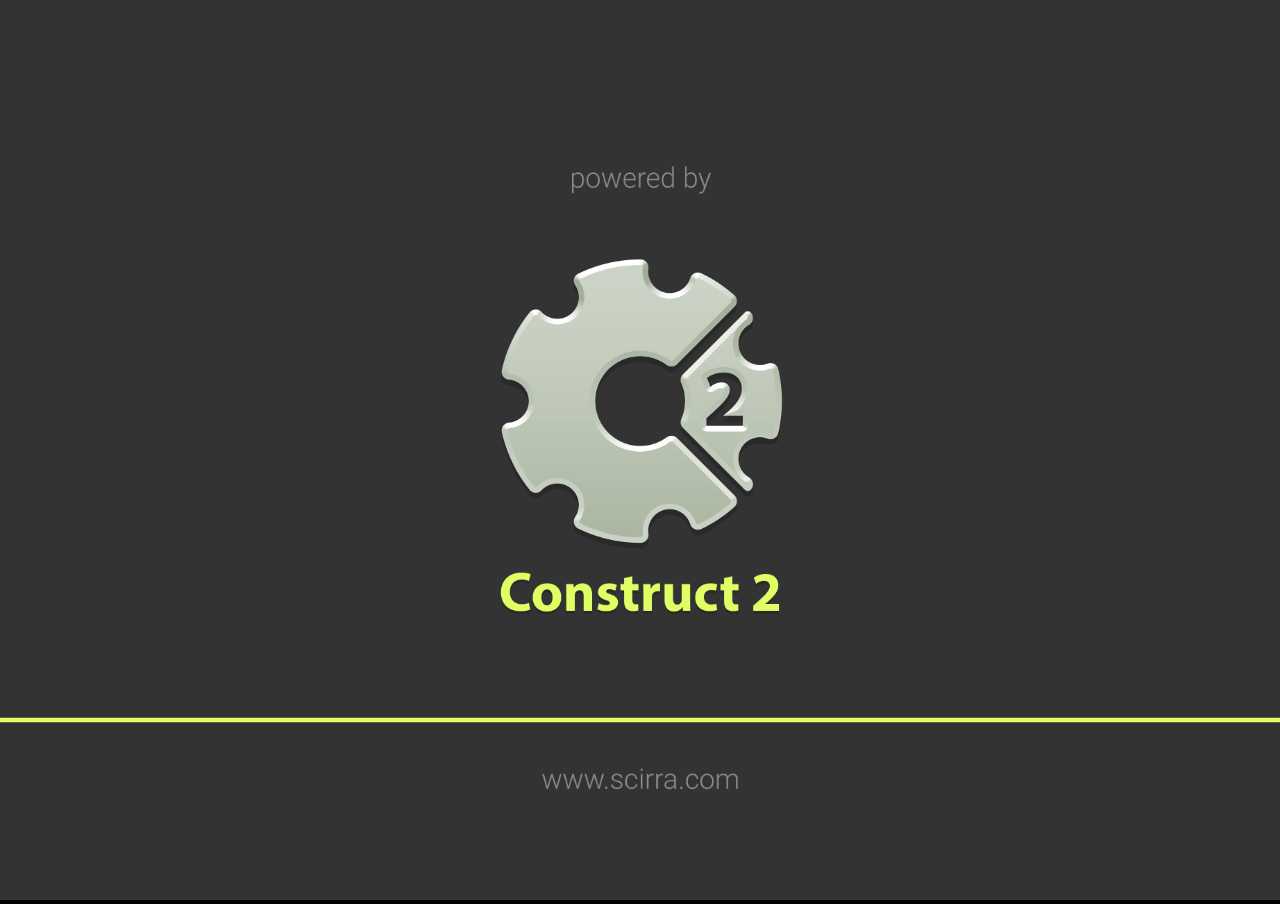
==== index.html @ 12675a40 "init commit" ====
﻿<!DOCTYPE html>
<html>
<head>
    <meta charset="UTF-8" />
	<meta http-equiv="X-UA-Compatible" content="IE=edge,chrome=1" />
	<title>tycoon1609</title>
	
	<!-- Standardised web app manifest -->
	<link rel="manifest" href="appmanifest.json" />
	
	<!-- Allow fullscreen mode on iOS devices. (These are Apple specific meta tags.) -->
	<meta name="viewport" content="width=device-width, initial-scale=1.0, maximum-scale=1.0, minimum-scale=1.0, user-scalable=no, minimal-ui" />
	<meta name="apple-mobile-web-app-capable" content="yes" />
	<meta name="apple-mobile-web-app-status-bar-style" content="black" />
	<link rel="apple-touch-icon" sizes="256x256" href="icon-256.png" />
	<meta name="HandheldFriendly" content="true" />
	
	<!-- Chrome for Android web app tags -->
	<meta name="mobile-web-app-capable" content="yes" />
	<link rel="shortcut icon" sizes="256x256" href="icon-256.png" />

    <!-- All margins and padding must be zero for the canvas to fill the screen. -->
	<style type="text/css">
		* {
			padding: 0;
			margin: 0;
		}
		html, body {
			background: #000;
			color: #fff;
			overflow: hidden;
			touch-action: none;
			-ms-touch-action: none;
		}
		canvas {
			touch-action-delay: none;
			touch-action: none;
			-ms-touch-action: none;
		}
    </style>
	

</head> 
 
<body> 
	<div id="fb-root"></div>
	
	<script>
	// Issue a warning if trying to preview an exported project on disk.
	(function(){
		// Check for running exported on file protocol
		if (window.location.protocol.substr(0, 4) === "file")
		{
			alert("Exported games won't work until you upload them. (When running on the file:/// protocol, browsers block many features from working for security reasons.)");
		}
	})();
	</script>
	
	<!-- The canvas must be inside a div called c2canvasdiv -->
	<div id="c2canvasdiv">
	
		<!-- The canvas the project will render to.  If you change its ID, don't forget to change the
		ID the runtime looks for in the jQuery events above (ready() and cr_sizeCanvas()). -->
		<canvas id="c2canvas" width="1080" height="1920">
			<!-- This text is displayed if the visitor's browser does not support HTML5.
			You can change it, but it is a good idea to link to a description of a browser
			and provide some links to download some popular HTML5-compatible browsers. -->
			<h1>Your browser does not appear to support HTML5.  Try upgrading your browser to the latest version.  <a href="http://www.whatbrowser.org">What is a browser?</a>
			<br/><br/><a href="http://www.microsoft.com/windows/internet-explorer/default.aspx">Microsoft Internet Explorer</a><br/>
			<a href="http://www.mozilla.com/firefox/">Mozilla Firefox</a><br/>
			<a href="http://www.google.com/chrome/">Google Chrome</a><br/>
			<a href="http://www.apple.com/safari/download/">Apple Safari</a></h1>
		</canvas>
		
	</div>
	
	<!-- Pages load faster with scripts at the bottom -->
	
	<!-- Construct 2 exported games require jQuery. -->
	<script src="jquery-3.4.1.min.js"></script>

	<script src="firebase.js"></script>
	<script src="chance.min.js"></script>

	
    <!-- The runtime script.  You can rename it, but don't forget to rename the reference here as well.
    This file will have been minified and obfuscated if you enabled "Minify script" during export. -->
	<script src="c2runtime.js"></script>

    <script>
		// Start the Construct 2 project running on window load.
		jQuery(document).ready(function ()
		{			
			// Create new runtime using the c2canvas
			cr_createRuntime("c2canvas");
		});
		
		// Pause and resume on page becoming visible/invisible
		function onVisibilityChanged() {
			if (document.hidden || document.mozHidden || document.webkitHidden || document.msHidden)
				cr_setSuspended(true);
			else
				cr_setSuspended(false);
		};
		
		document.addEventListener("visibilitychange", onVisibilityChanged, false);
		document.addEventListener("mozvisibilitychange", onVisibilityChanged, false);
		document.addEventListener("webkitvisibilitychange", onVisibilityChanged, false);
		document.addEventListener("msvisibilitychange", onVisibilityChanged, false);
		
		function OnRegisterSWError(e)
		{
			console.warn("Failed to register service worker: ", e);
		};
		
		// Runtime calls this global method when ready to start caching (i.e. after startup).
		// This registers the service worker which caches resources for offline support.
		window.C2_RegisterSW = function C2_RegisterSW()
		{
			if (!navigator.serviceWorker)
				return;		// no SW support, ignore call
			
			try {
				navigator.serviceWorker.register("sw.js", { scope: "./" })
				.then(function (reg)
				{
					console.log("Registered service worker on " + reg.scope);
				})
				.catch(OnRegisterSWError);
			}
			catch (e)
			{
				OnRegisterSWError(e);
			}
		};
    </script>
</body> 
</html>
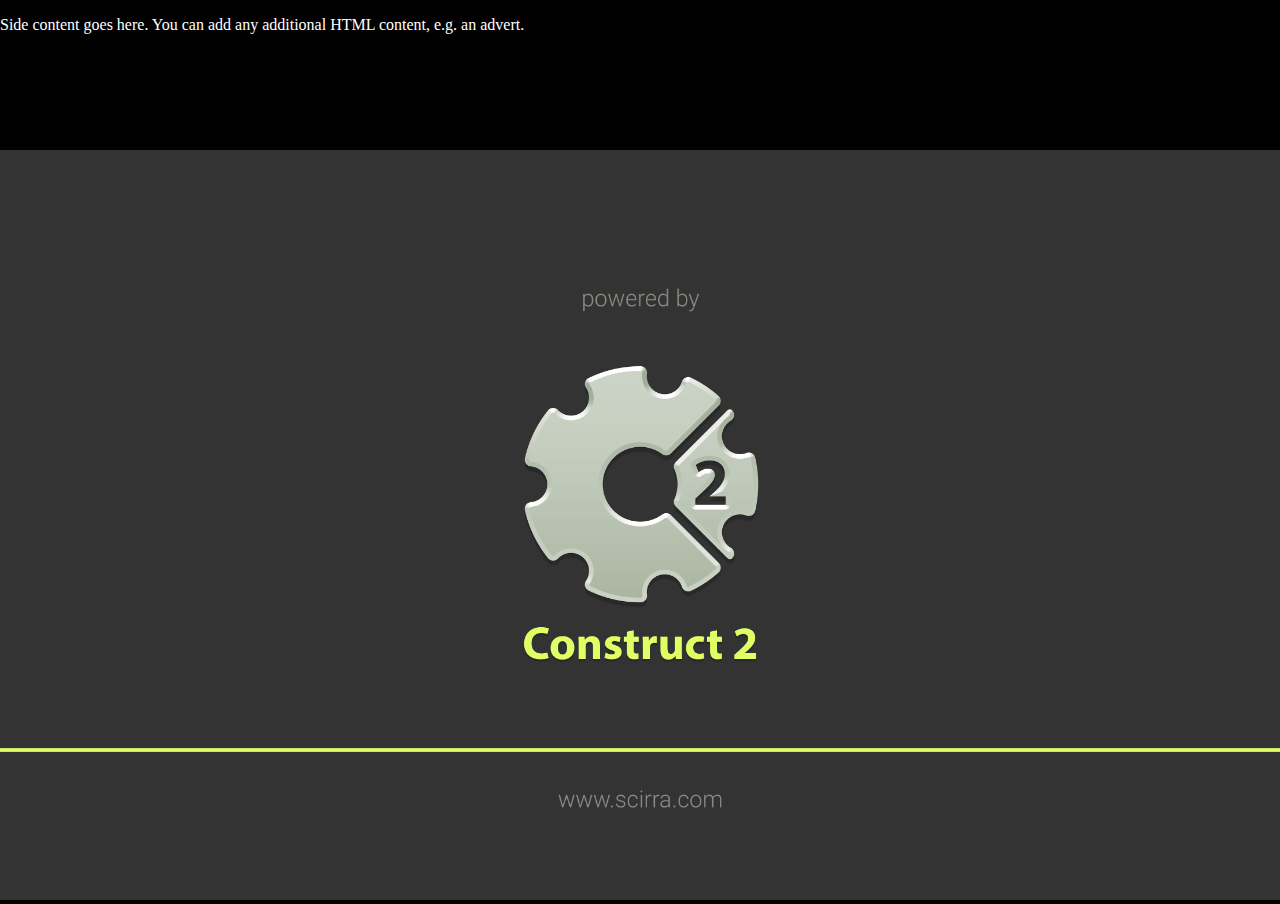
==== commit 938c32d3: "seks1" ====
--- a/index.html
+++ b/index.html
@@ -1,15 +1,15 @@
 ﻿<!DOCTYPE html>
-<html>
+<html manifest="offline.appcache">
 <head>
     <meta charset="UTF-8" />
+	
+	<!-- This ensures the canvas works on IE9+.  Don't remove it! -->
 	<meta http-equiv="X-UA-Compatible" content="IE=edge,chrome=1" />
-	<title>tycoon1609</title>
 	
 	<!-- Standardised web app manifest -->
 	<link rel="manifest" href="appmanifest.json" />
 	
 	<!-- Allow fullscreen mode on iOS devices. (These are Apple specific meta tags.) -->
-	<meta name="viewport" content="width=device-width, initial-scale=1.0, maximum-scale=1.0, minimum-scale=1.0, user-scalable=no, minimal-ui" />
 	<meta name="apple-mobile-web-app-capable" content="yes" />
 	<meta name="apple-mobile-web-app-status-bar-style" content="black" />
 	<link rel="apple-touch-icon" sizes="256x256" href="icon-256.png" />
@@ -18,121 +18,96 @@
 	<!-- Chrome for Android web app tags -->
 	<meta name="mobile-web-app-capable" content="yes" />
 	<link rel="shortcut icon" sizes="256x256" href="icon-256.png" />
-
-    <!-- All margins and padding must be zero for the canvas to fill the screen. -->
+	
+	<title>Yocom</title>
+	<!-- Note: running this exported project from disk may not work exactly like preview, since browsers block some features on the file:// protocol.  Once you've uploaded it to a server, it should work OK. -->
+	
 	<style type="text/css">
-		* {
+		body
+		{
+			background-color: black;
+			color: white;
+			margin: 0;
 			padding: 0;
-			margin: 0;
+			overflow: hidden;
 		}
-		html, body {
-			background: #000;
-			color: #fff;
-			overflow: hidden;
-			touch-action: none;
-			-ms-touch-action: none;
+		
+		#side
+		{
+			height: 150px;
+			position: absolute;
+			left: 0px;
+			right: 0px;
 		}
-		canvas {
-			touch-action-delay: none;
-			touch-action: none;
-			-ms-touch-action: none;
+		
+		#main
+		{
+			position: absolute;
+			left: 0px;
+			top: 150px;
+			bottom: 0px;
+			right: 0px;
 		}
-    </style>
-	
-
+		
+		iframe
+		{
+			border: none;
+		}
+	</style>
 </head> 
  
-<body> 
-	<div id="fb-root"></div>
+<body>
+	<script src="jquery-2.1.1.min.js"></script>
 	
 	<script>
+	var side_size = 150;
+	
 	// Issue a warning if trying to preview an exported project on disk.
 	(function(){
 		// Check for running exported on file protocol
 		if (window.location.protocol.substr(0, 4) === "file")
 		{
-			alert("Exported games won't work until you upload them. (When running on the file:/// protocol, browsers block many features from working for security reasons.)");
+			alert("Exported games won't work until you upload them.");
 		}
 	})();
+	
+	function size_iframe()
+	{
+		var w = jQuery(window).width();
+		var h = jQuery(window).height() - side_size;
+		jQuery("iframe").width(w).height(h);
+	};
+	
+	jQuery(document).ready(size_iframe);
+	jQuery(window).resize(size_iframe);
+	
+	// Runtime calls this global method when ready to start caching (i.e. after startup).
+	// This registers the service worker which caches resources for offline support.
+	window.C2_RegisterSW = function C2_RegisterSW()
+	{
+		if (!navigator.serviceWorker)
+			return;		// no SW support, ignore call
+		
+		try {
+			navigator.serviceWorker.register("sw.js", { scope: "./" })
+			.then(function (reg)
+			{
+				console.log("Registered service worker on " + reg.scope);
+			})
+			.catch(OnRegisterSWError);
+		}
+		catch (e)
+		{
+			OnRegisterSWError(e);
+		}
+	};
 	</script>
 	
-	<!-- The canvas must be inside a div called c2canvasdiv -->
-	<div id="c2canvasdiv">
-	
-		<!-- The canvas the project will render to.  If you change its ID, don't forget to change the
-		ID the runtime looks for in the jQuery events above (ready() and cr_sizeCanvas()). -->
-		<canvas id="c2canvas" width="1080" height="1920">
-			<!-- This text is displayed if the visitor's browser does not support HTML5.
-			You can change it, but it is a good idea to link to a description of a browser
-			and provide some links to download some popular HTML5-compatible browsers. -->
-			<h1>Your browser does not appear to support HTML5.  Try upgrading your browser to the latest version.  <a href="http://www.whatbrowser.org">What is a browser?</a>
-			<br/><br/><a href="http://www.microsoft.com/windows/internet-explorer/default.aspx">Microsoft Internet Explorer</a><br/>
-			<a href="http://www.mozilla.com/firefox/">Mozilla Firefox</a><br/>
-			<a href="http://www.google.com/chrome/">Google Chrome</a><br/>
-			<a href="http://www.apple.com/safari/download/">Apple Safari</a></h1>
-		</canvas>
-		
+	<div id="side">
+		<p>Side content goes here. You can add any additional HTML content, e.g. an advert.</p>
 	</div>
-	
-	<!-- Pages load faster with scripts at the bottom -->
-	
-	<!-- Construct 2 exported games require jQuery. -->
-	<script src="jquery-3.4.1.min.js"></script>
-
-	<script src="firebase.js"></script>
-	<script src="chance.min.js"></script>
-
-	
-    <!-- The runtime script.  You can rename it, but don't forget to rename the reference here as well.
-    This file will have been minified and obfuscated if you enabled "Minify script" during export. -->
-	<script src="c2runtime.js"></script>
-
-    <script>
-		// Start the Construct 2 project running on window load.
-		jQuery(document).ready(function ()
-		{			
-			// Create new runtime using the c2canvas
-			cr_createRuntime("c2canvas");
-		});
-		
-		// Pause and resume on page becoming visible/invisible
-		function onVisibilityChanged() {
-			if (document.hidden || document.mozHidden || document.webkitHidden || document.msHidden)
-				cr_setSuspended(true);
-			else
-				cr_setSuspended(false);
-		};
-		
-		document.addEventListener("visibilitychange", onVisibilityChanged, false);
-		document.addEventListener("mozvisibilitychange", onVisibilityChanged, false);
-		document.addEventListener("webkitvisibilitychange", onVisibilityChanged, false);
-		document.addEventListener("msvisibilitychange", onVisibilityChanged, false);
-		
-		function OnRegisterSWError(e)
-		{
-			console.warn("Failed to register service worker: ", e);
-		};
-		
-		// Runtime calls this global method when ready to start caching (i.e. after startup).
-		// This registers the service worker which caches resources for offline support.
-		window.C2_RegisterSW = function C2_RegisterSW()
-		{
-			if (!navigator.serviceWorker)
-				return;		// no SW support, ignore call
-			
-			try {
-				navigator.serviceWorker.register("sw.js", { scope: "./" })
-				.then(function (reg)
-				{
-					console.log("Registered service worker on " + reg.scope);
-				})
-				.catch(OnRegisterSWError);
-			}
-			catch (e)
-			{
-				OnRegisterSWError(e);
-			}
-		};
-    </script>
+	<div id="main">
+		<iframe allowfullscreen="true" src="game.html" scrolling="no" noresize="noresize" />
+	</div>
 </body> 
 </html> 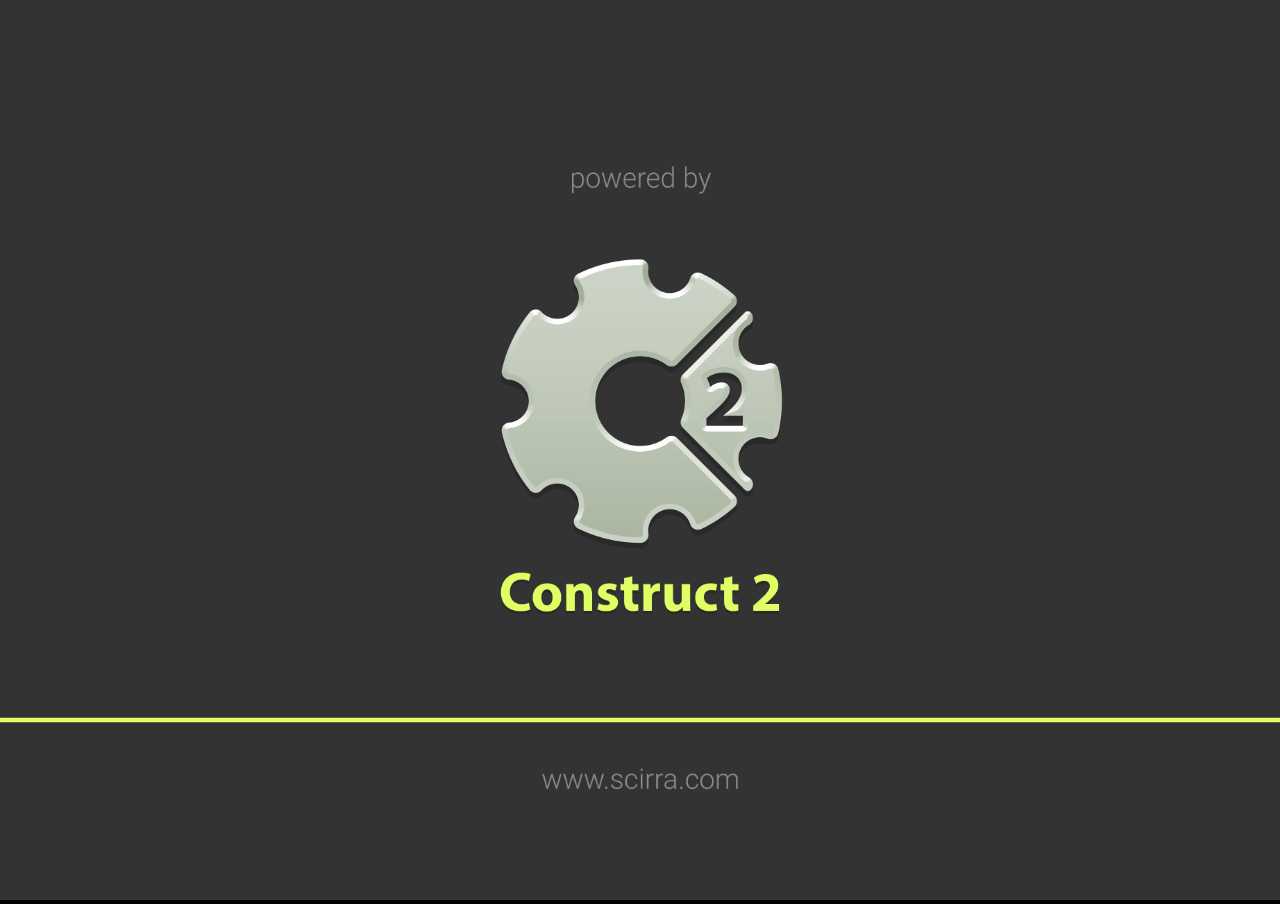
==== commit d3ce46e4: "seks2" ====
--- a/index.html
+++ b/index.html
@@ -2,14 +2,14 @@
 <html manifest="offline.appcache">
 <head>
     <meta charset="UTF-8" />
-	
-	<!-- This ensures the canvas works on IE9+.  Don't remove it! -->
 	<meta http-equiv="X-UA-Compatible" content="IE=edge,chrome=1" />
+	<title>Yocom</title>
 	
 	<!-- Standardised web app manifest -->
 	<link rel="manifest" href="appmanifest.json" />
 	
 	<!-- Allow fullscreen mode on iOS devices. (These are Apple specific meta tags.) -->
+	<meta name="viewport" content="width=device-width, initial-scale=1.0, maximum-scale=1.0, minimum-scale=1.0, user-scalable=no, minimal-ui" />
 	<meta name="apple-mobile-web-app-capable" content="yes" />
 	<meta name="apple-mobile-web-app-status-bar-style" content="black" />
 	<link rel="apple-touch-icon" sizes="256x256" href="icon-256.png" />
@@ -18,96 +18,120 @@
 	<!-- Chrome for Android web app tags -->
 	<meta name="mobile-web-app-capable" content="yes" />
 	<link rel="shortcut icon" sizes="256x256" href="icon-256.png" />
+
+    <!-- All margins and padding must be zero for the canvas to fill the screen. -->
+	<style type="text/css">
+		* {
+			padding: 0;
+			margin: 0;
+		}
+		html, body {
+			background: #000;
+			color: #fff;
+			overflow: hidden;
+			touch-action: none;
+			-ms-touch-action: none;
+		}
+		canvas {
+			touch-action-delay: none;
+			touch-action: none;
+			-ms-touch-action: none;
+		}
+    </style>
 	
-	<title>Yocom</title>
-	<!-- Note: running this exported project from disk may not work exactly like preview, since browsers block some features on the file:// protocol.  Once you've uploaded it to a server, it should work OK. -->
-	
-	<style type="text/css">
-		body
-		{
-			background-color: black;
-			color: white;
-			margin: 0;
-			padding: 0;
-			overflow: hidden;
-		}
-		
-		#side
-		{
-			height: 150px;
-			position: absolute;
-			left: 0px;
-			right: 0px;
-		}
-		
-		#main
-		{
-			position: absolute;
-			left: 0px;
-			top: 150px;
-			bottom: 0px;
-			right: 0px;
-		}
-		
-		iframe
-		{
-			border: none;
-		}
-	</style>
+
 </head> 
  
-<body>
-	<script src="jquery-2.1.1.min.js"></script>
+<body> 
+	<div id="fb-root"></div>
 	
 	<script>
-	var side_size = 150;
-	
 	// Issue a warning if trying to preview an exported project on disk.
 	(function(){
 		// Check for running exported on file protocol
 		if (window.location.protocol.substr(0, 4) === "file")
 		{
-			alert("Exported games won't work until you upload them.");
+			alert("Exported games won't work until you upload them. (When running on the file:/// protocol, browsers block many features from working for security reasons.)");
 		}
 	})();
-	
-	function size_iframe()
-	{
-		var w = jQuery(window).width();
-		var h = jQuery(window).height() - side_size;
-		jQuery("iframe").width(w).height(h);
-	};
-	
-	jQuery(document).ready(size_iframe);
-	jQuery(window).resize(size_iframe);
-	
-	// Runtime calls this global method when ready to start caching (i.e. after startup).
-	// This registers the service worker which caches resources for offline support.
-	window.C2_RegisterSW = function C2_RegisterSW()
-	{
-		if (!navigator.serviceWorker)
-			return;		// no SW support, ignore call
-		
-		try {
-			navigator.serviceWorker.register("sw.js", { scope: "./" })
-			.then(function (reg)
-			{
-				console.log("Registered service worker on " + reg.scope);
-			})
-			.catch(OnRegisterSWError);
-		}
-		catch (e)
-		{
-			OnRegisterSWError(e);
-		}
-	};
 	</script>
 	
-	<div id="side">
-		<p>Side content goes here. You can add any additional HTML content, e.g. an advert.</p>
+	<!-- The canvas must be inside a div called c2canvasdiv -->
+	<div id="c2canvasdiv">
+	
+		<!-- The canvas the project will render to.  If you change its ID, don't forget to change the
+		ID the runtime looks for in the jQuery events above (ready() and cr_sizeCanvas()). -->
+		<canvas id="c2canvas" width="1080" height="1920">
+			<!-- This text is displayed if the visitor's browser does not support HTML5.
+			You can change it, but it is a good idea to link to a description of a browser
+			and provide some links to download some popular HTML5-compatible browsers. -->
+			<h1>Your browser does not appear to support HTML5.  Try upgrading your browser to the latest version.  <a href="http://www.whatbrowser.org">What is a browser?</a>
+			<br/><br/><a href="http://www.microsoft.com/windows/internet-explorer/default.aspx">Microsoft Internet Explorer</a><br/>
+			<a href="http://www.mozilla.com/firefox/">Mozilla Firefox</a><br/>
+			<a href="http://www.google.com/chrome/">Google Chrome</a><br/>
+			<a href="http://www.apple.com/safari/download/">Apple Safari</a></h1>
+		</canvas>
+		
 	</div>
-	<div id="main">
-		<iframe allowfullscreen="true" src="game.html" scrolling="no" noresize="noresize" />
-	</div>
+	
+	<!-- Pages load faster with scripts at the bottom -->
+	
+	<!-- Construct 2 exported games require jQuery. -->
+	<script src="jquery-2.1.1.min.js"></script>
+
+	<script src="firebase.js"></script>
+
+	
+    <!-- The runtime script.  You can rename it, but don't forget to rename the reference here as well.
+    This file will have been minified and obfuscated if you enabled "Minify script" during export. -->
+	<script src="c2runtime.js"></script>
+
+    <script>
+		// Start the Construct 2 project running on window load.
+		jQuery(document).ready(function ()
+		{			
+			// Create new runtime using the c2canvas
+			cr_createRuntime("c2canvas");
+		});
+		
+		// Pause and resume on page becoming visible/invisible
+		function onVisibilityChanged() {
+			if (document.hidden || document.mozHidden || document.webkitHidden || document.msHidden)
+				cr_setSuspended(true);
+			else
+				cr_setSuspended(false);
+		};
+		
+		document.addEventListener("visibilitychange", onVisibilityChanged, false);
+		document.addEventListener("mozvisibilitychange", onVisibilityChanged, false);
+		document.addEventListener("webkitvisibilitychange", onVisibilityChanged, false);
+		document.addEventListener("msvisibilitychange", onVisibilityChanged, false);
+		
+		function OnRegisterSWError(e)
+		{
+			console.warn("Failed to register service worker: ", e);
+		};
+		
+		// Runtime calls this global method when ready to start caching (i.e. after startup).
+		// This registers the service worker which caches resources for offline support.
+		window.C2_RegisterSW = function C2_RegisterSW()
+		{
+			if (!navigator.serviceWorker)
+				return;		// no SW support, ignore call
+			
+			try {
+				navigator.serviceWorker.register("sw.js", { scope: "./" })
+				.then(function (reg)
+				{
+					console.log("Registered service worker on " + reg.scope);
+				})
+				.catch(OnRegisterSWError);
+			}
+			catch (e)
+			{
+				OnRegisterSWError(e);
+			}
+		};
+    </script>
 </body> 
 </html> 